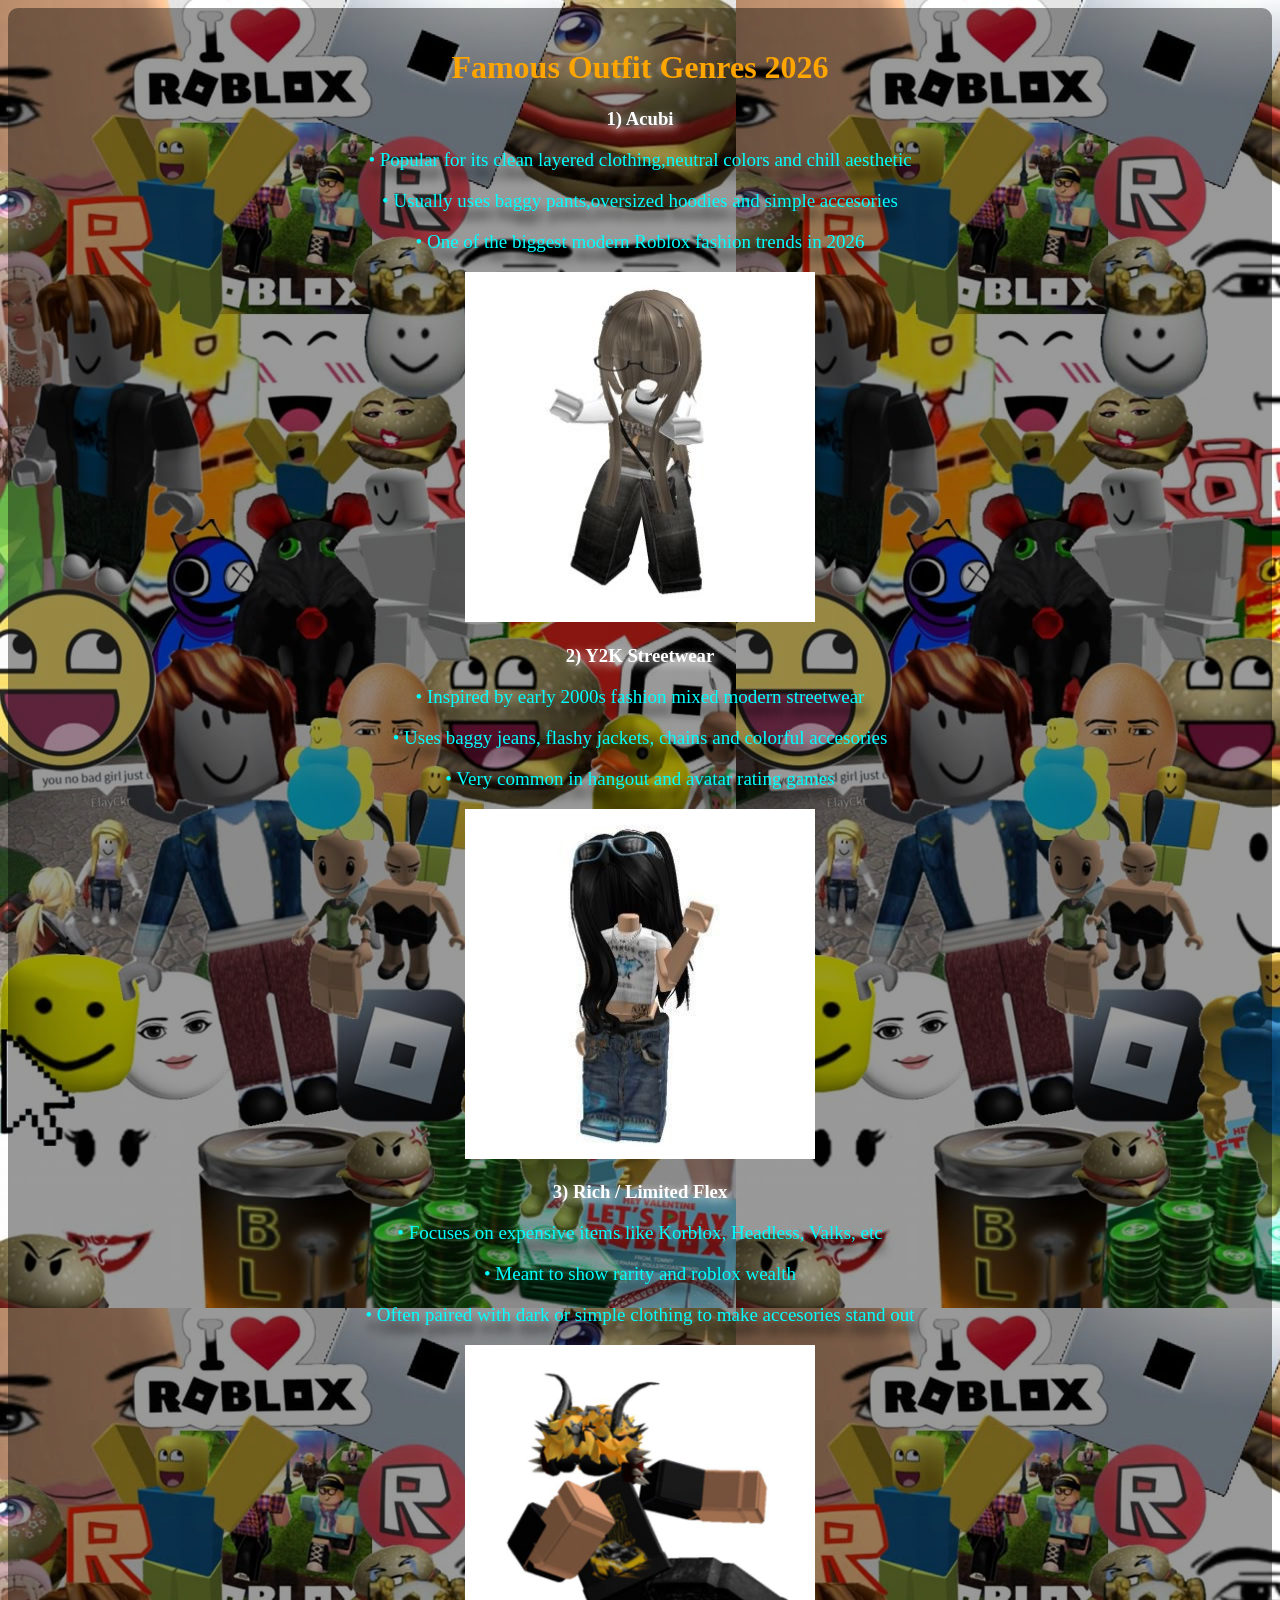
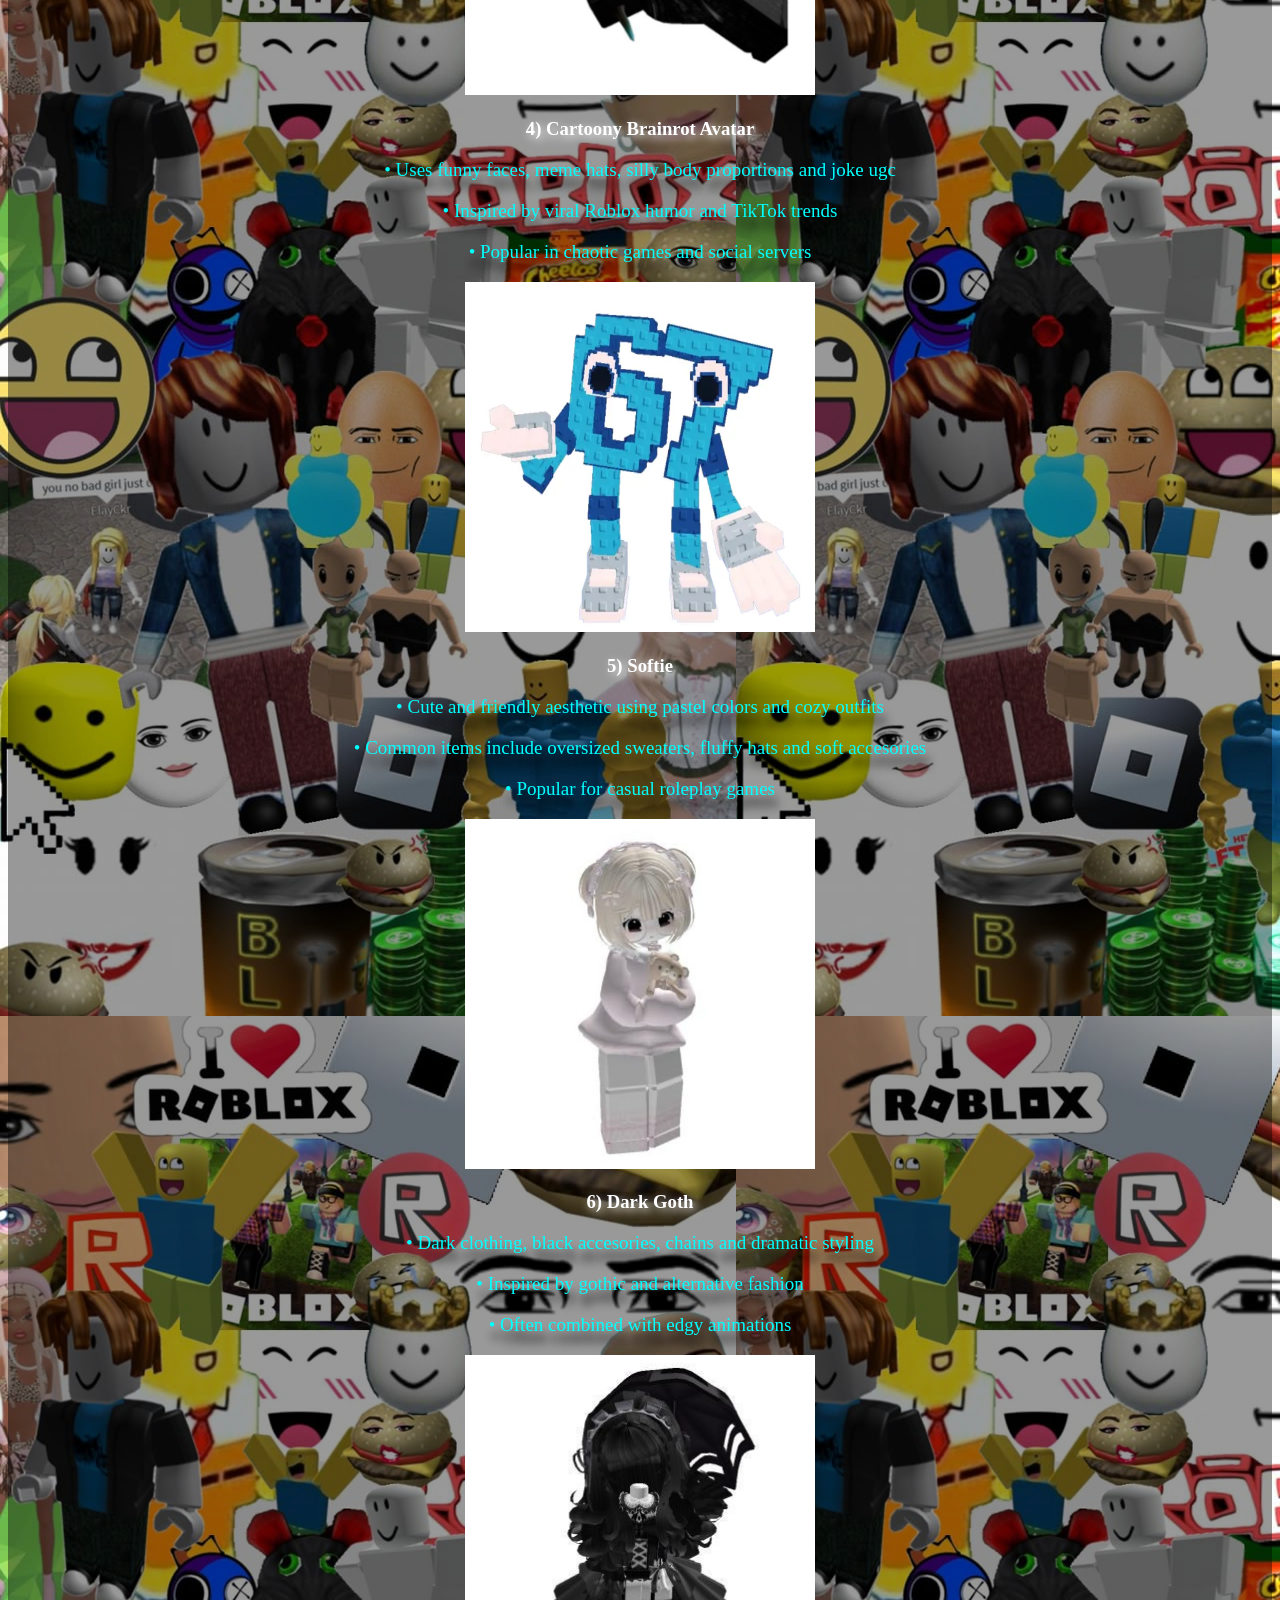
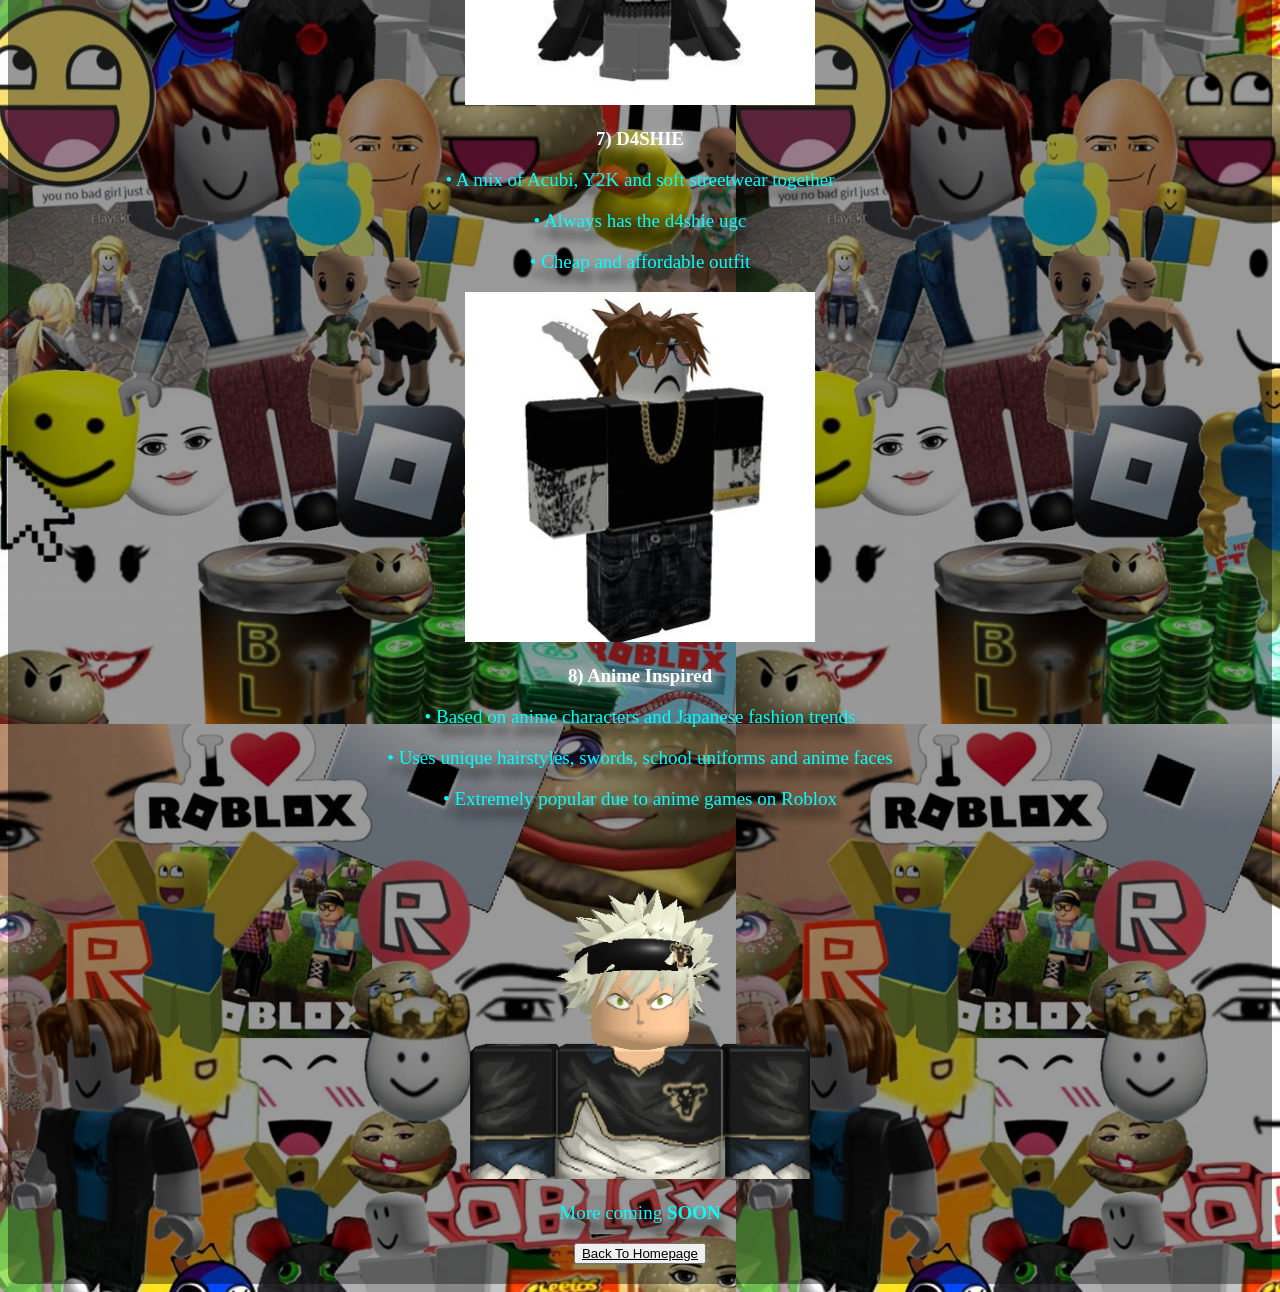
==== famous-outfits.html @ 99be2e7a "first upload" ====
<!DOCTYPE html>
<html lang="en">
<head>
    <meta charset="UTF-8">
    <meta name="viewport" content="width=device-width, initial-scale=1.0">
    <title>Famous Outfit Genres in Roblox 2026</title>
    <link rel="stylesheet" href="famous-outfits.css"
</head>
<body>
    <div class="dark-box">
    <div>
        <h1>Famous Outfit Genres 2026</h1>
    </div>

    <div>
        <h3>1) Acubi</h3>
        <p>• Popular for its clean layered clothing,neutral colors and chill aesthetic</p>
        <p>• Usually uses baggy pants,oversized hoodies and simple accesories</p>
        <p>• One of the biggest modern Roblox fashion trends in 2026</p>
        <img src="acubi.jpg" class="game-img" alt="acubi outfit" title="Acubi">
    </div>

    <div>
        <h3>
            2) Y2K Streetwear
        </h3>
        <p>• Inspired by early 2000s fashion mixed modern streetwear</p>
        <p>• Uses baggy jeans, flashy jackets, chains and colorful accesories</p>
        <p>• Very common in hangout and avatar rating games</p>
        <img src="y2k.jpg" class="game-img" alt="Y2K Streetwear" title="Y2K Streetwear">
    </div>

    <div>
        <h3>3) Rich / Limited Flex</h3>
        <p>• Focuses on expensive items like Korblox, Headless, Valks, etc</p>
        <p>• Meant to show rarity and roblox wealth</p>
        <p>• Often paired with dark or simple clothing to make accesories stand out</p>
        <img src="rich.jpg" class="game-img" alt="rich outfit" title="Rich / Limited Flex">
    </div>

    <div>
       <h3>4) Cartoony Brainrot Avatar</h3>
        <p>• Uses funny faces, meme hats, silly body proportions and joke ugc</p>
        <p>• Inspired by viral Roblox humor and TikTok trends</p>
        <p>• Popular in chaotic games and social servers</p>
        <img src="cartoony.webp" class="game-img" alt="67 Avatar" title="Cartoony Brainrot Avatar">
    </div>

    <div>
        <h3>5) Softie</h3>
        <p>• Cute and friendly aesthetic using pastel colors and cozy outfits</p>
        <p>• Common items include oversized sweaters, fluffy hats and soft accesories</p>
        <p>• Popular for casual roleplay games</p>
        <img src="softie.jpg" class="game-img" alt="softie avatar" title="Softie">

    </div>

    <div>
        <h3>6) Dark Goth</h3>
    <p>• Dark clothing, black accesories, chains and dramatic styling</p>
    <p>• Inspired by gothic and alternative fashion</p>
    <p>• Often combined with edgy animations</p>
    <img src="dark.jpg" class="game-img" alt="dark goth outfit" title="Dark Goth">
    </div>

    <div>
        <h3>7) D4SHIE</h3>
        <p>• A mix of Acubi, Y2K and soft streetwear together</p>
        <p>• Always has the d4shie ugc</p>
        <p>• Cheap and affordable outfit</p>
        <img src="dashie.jpg" class="game-img" alt="dashie avatar" title="D4SHIE">

    </div>

    <div>
        <h3>8) Anime Inspired</h3>
        <p>• Based on anime characters and Japanese fashion trends</p>
        <p>• Uses unique hairstyles, swords, school uniforms and anime faces</p>
        <p>• Extremely popular due to anime games on Roblox</p>
        <img src="anime.webp" class="game-img" alt="asta roblox avatar" title="Anime Inspired">
    </div>
    <p>More coming <b>SOON</b></p>
    <nav>
        <button><a href="index.html" target="_self" title="Go Home">Back To Homepage</a></button>
    </nav>
    </div>
</body>
</html>
---- famous-outfits.css ----
body{background-image: url(collage.jpg);
text-align: center;}
h1{color: orange;}
h3{color: cyan;}
p{color: black}
p {
  font-size: 19px;
}

.game-img {
    width: 350px;
    height: 350px;
}

 p{
    color: cyan;
    text-shadow: 3px 12px 10px black;
}

 h3{
    color: white;
    text-shadow: 3px 3px 10px white;
}


.dark-box {
    background-color: rgba(0, 0, 0, 0.4);
    padding: 20px;
    border-radius: 10px;
}

h4{
    color:greenyellow
}

a{color: black;}
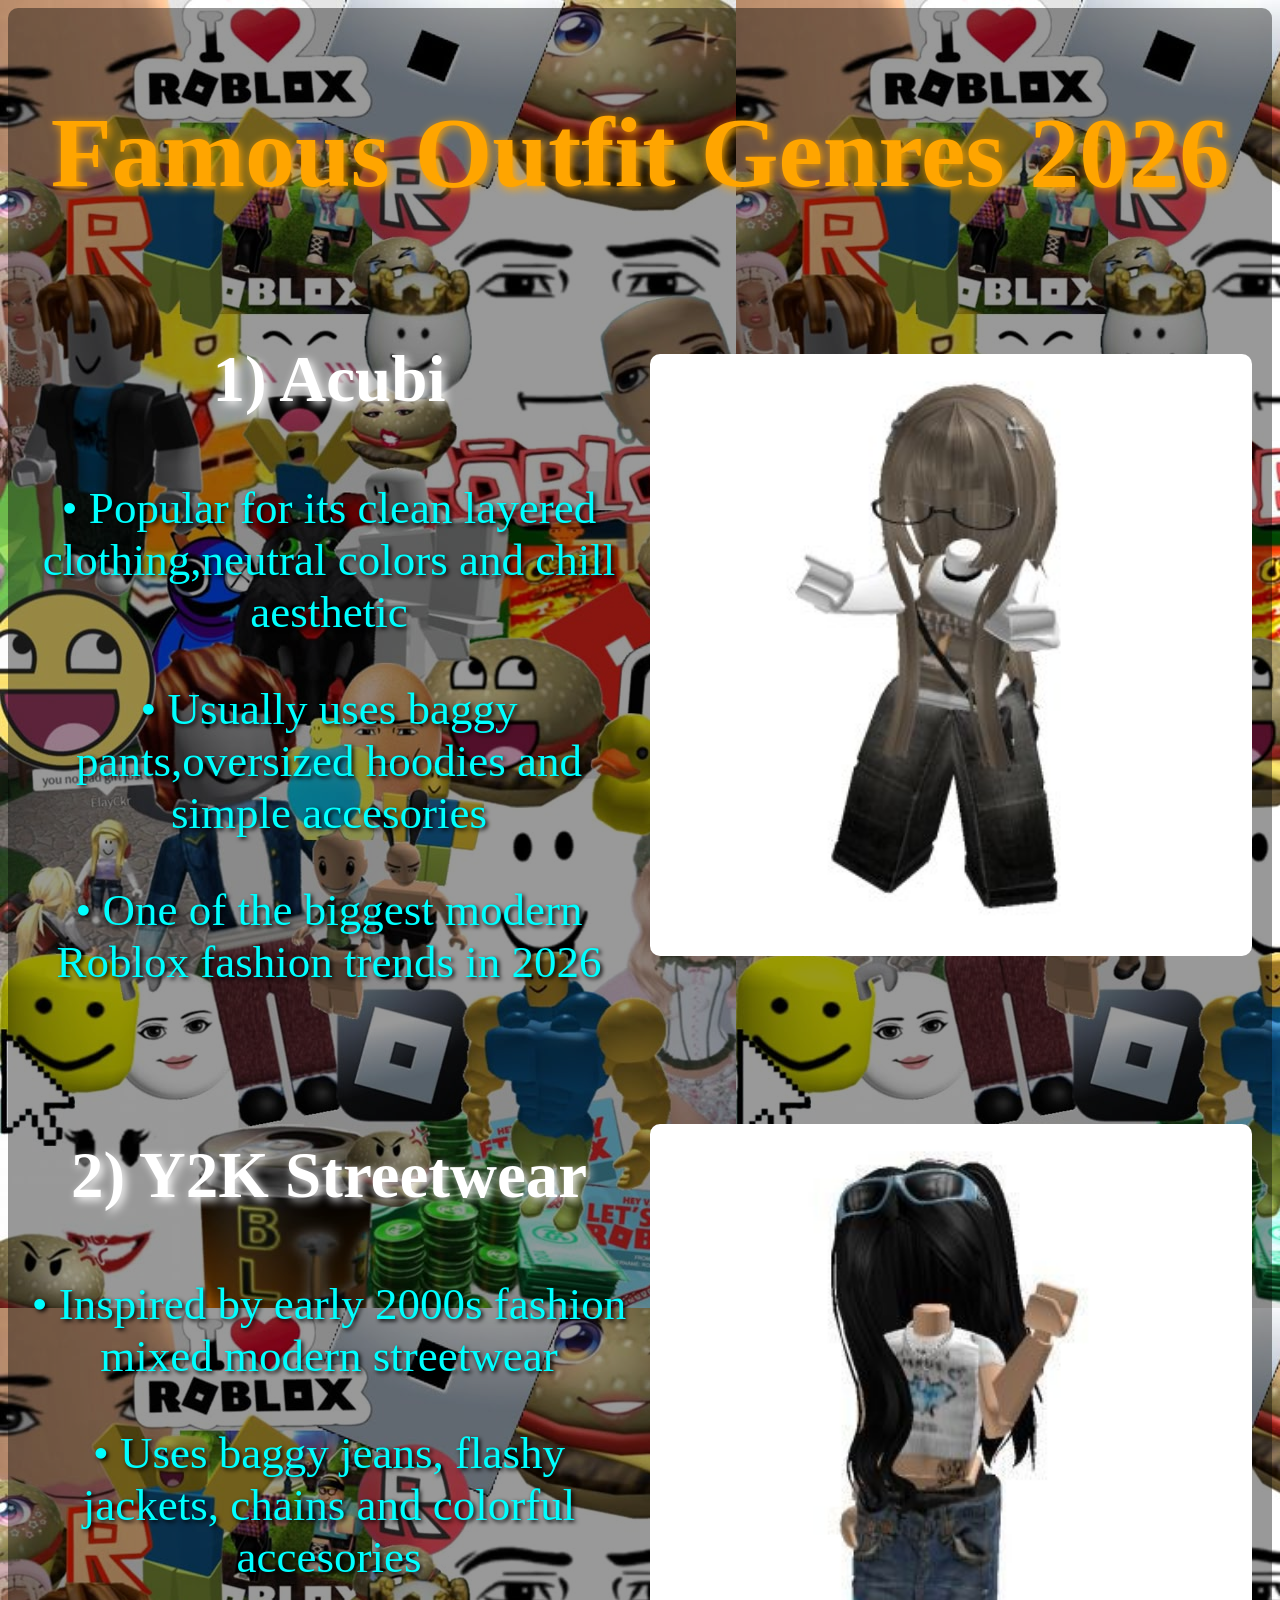
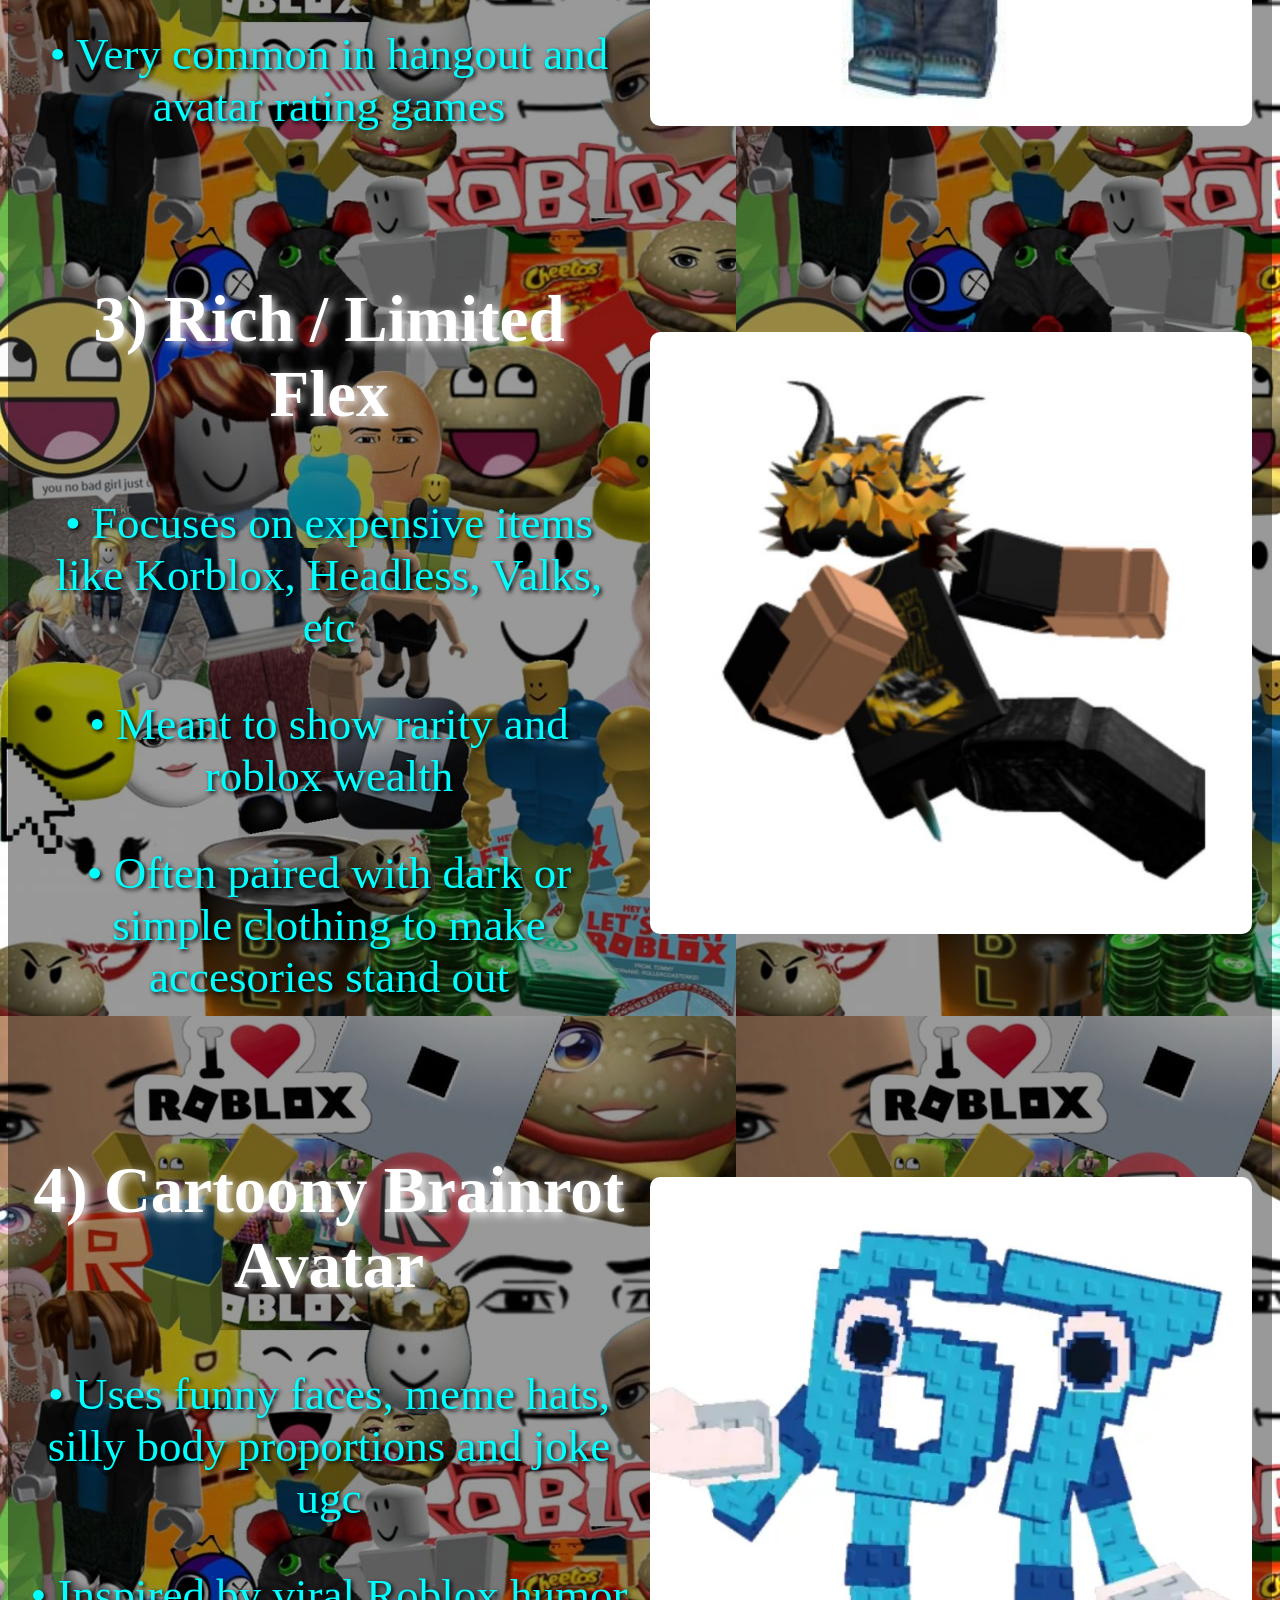
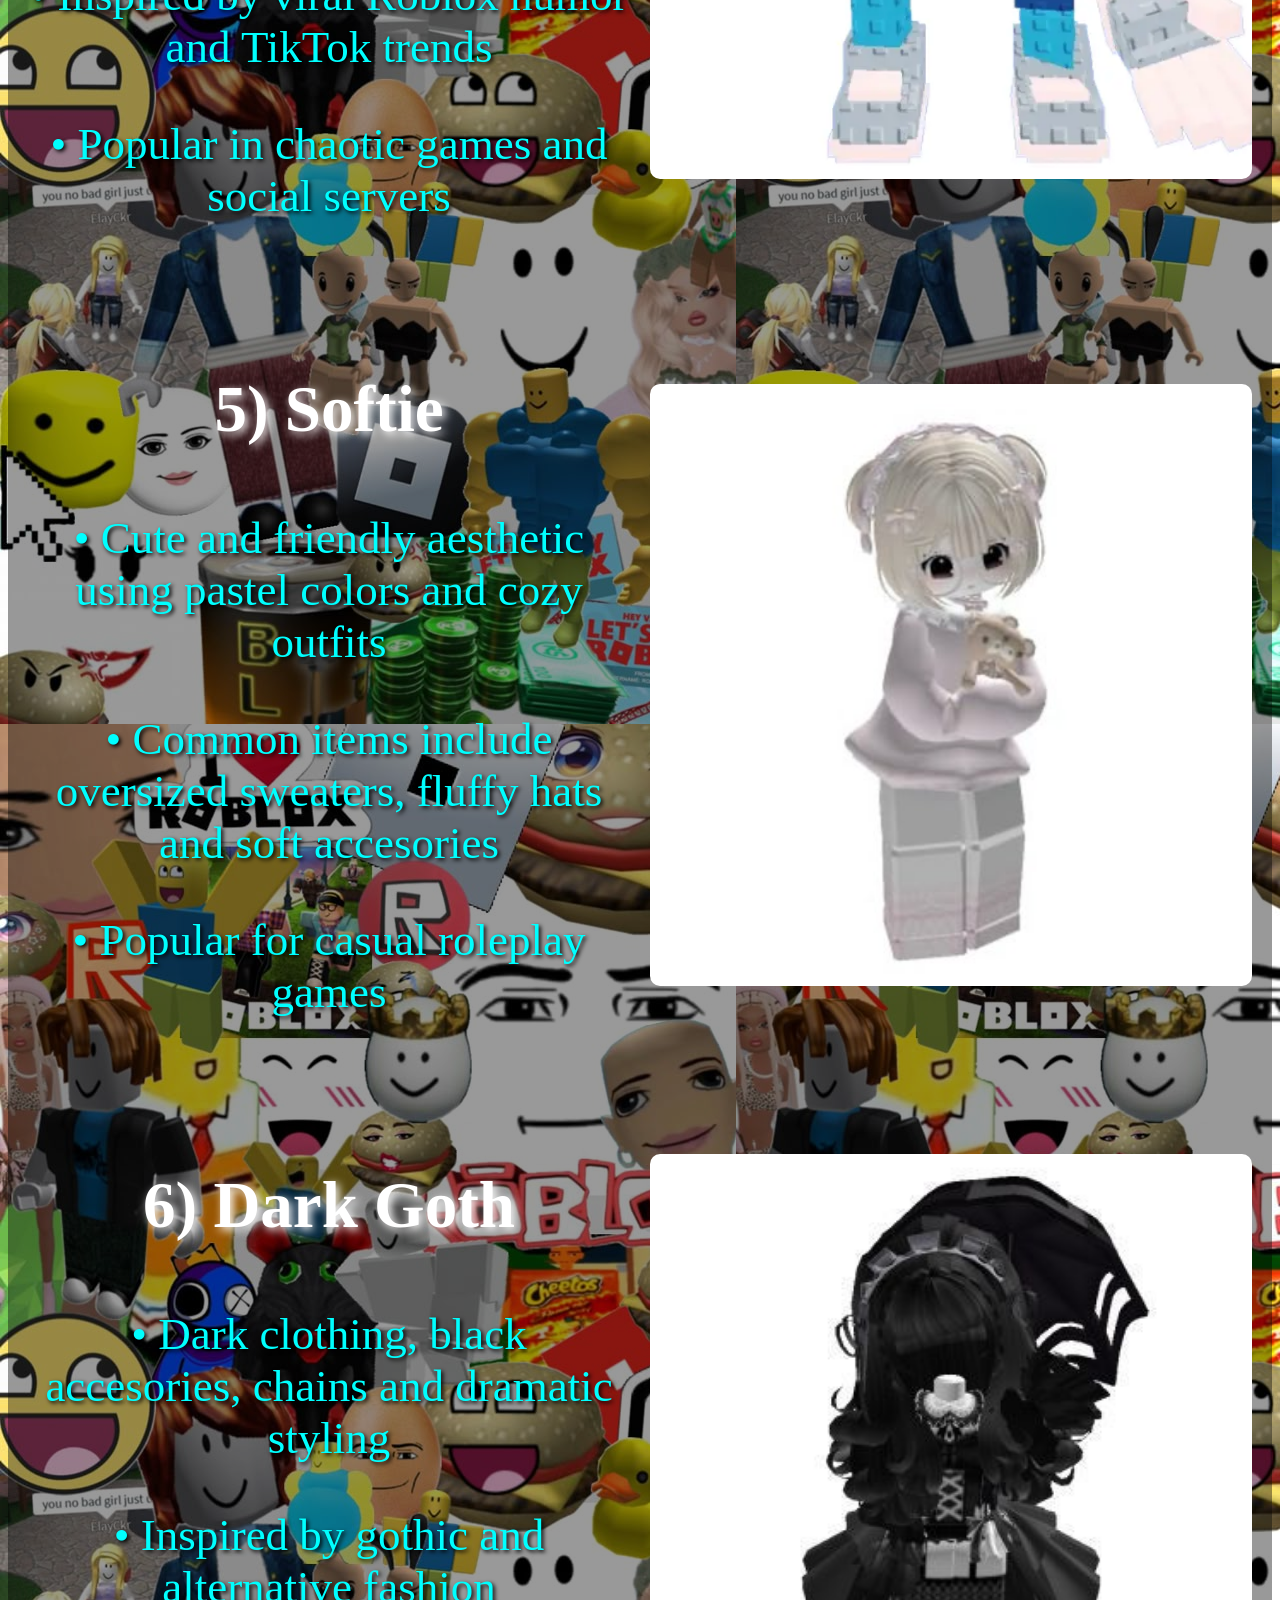
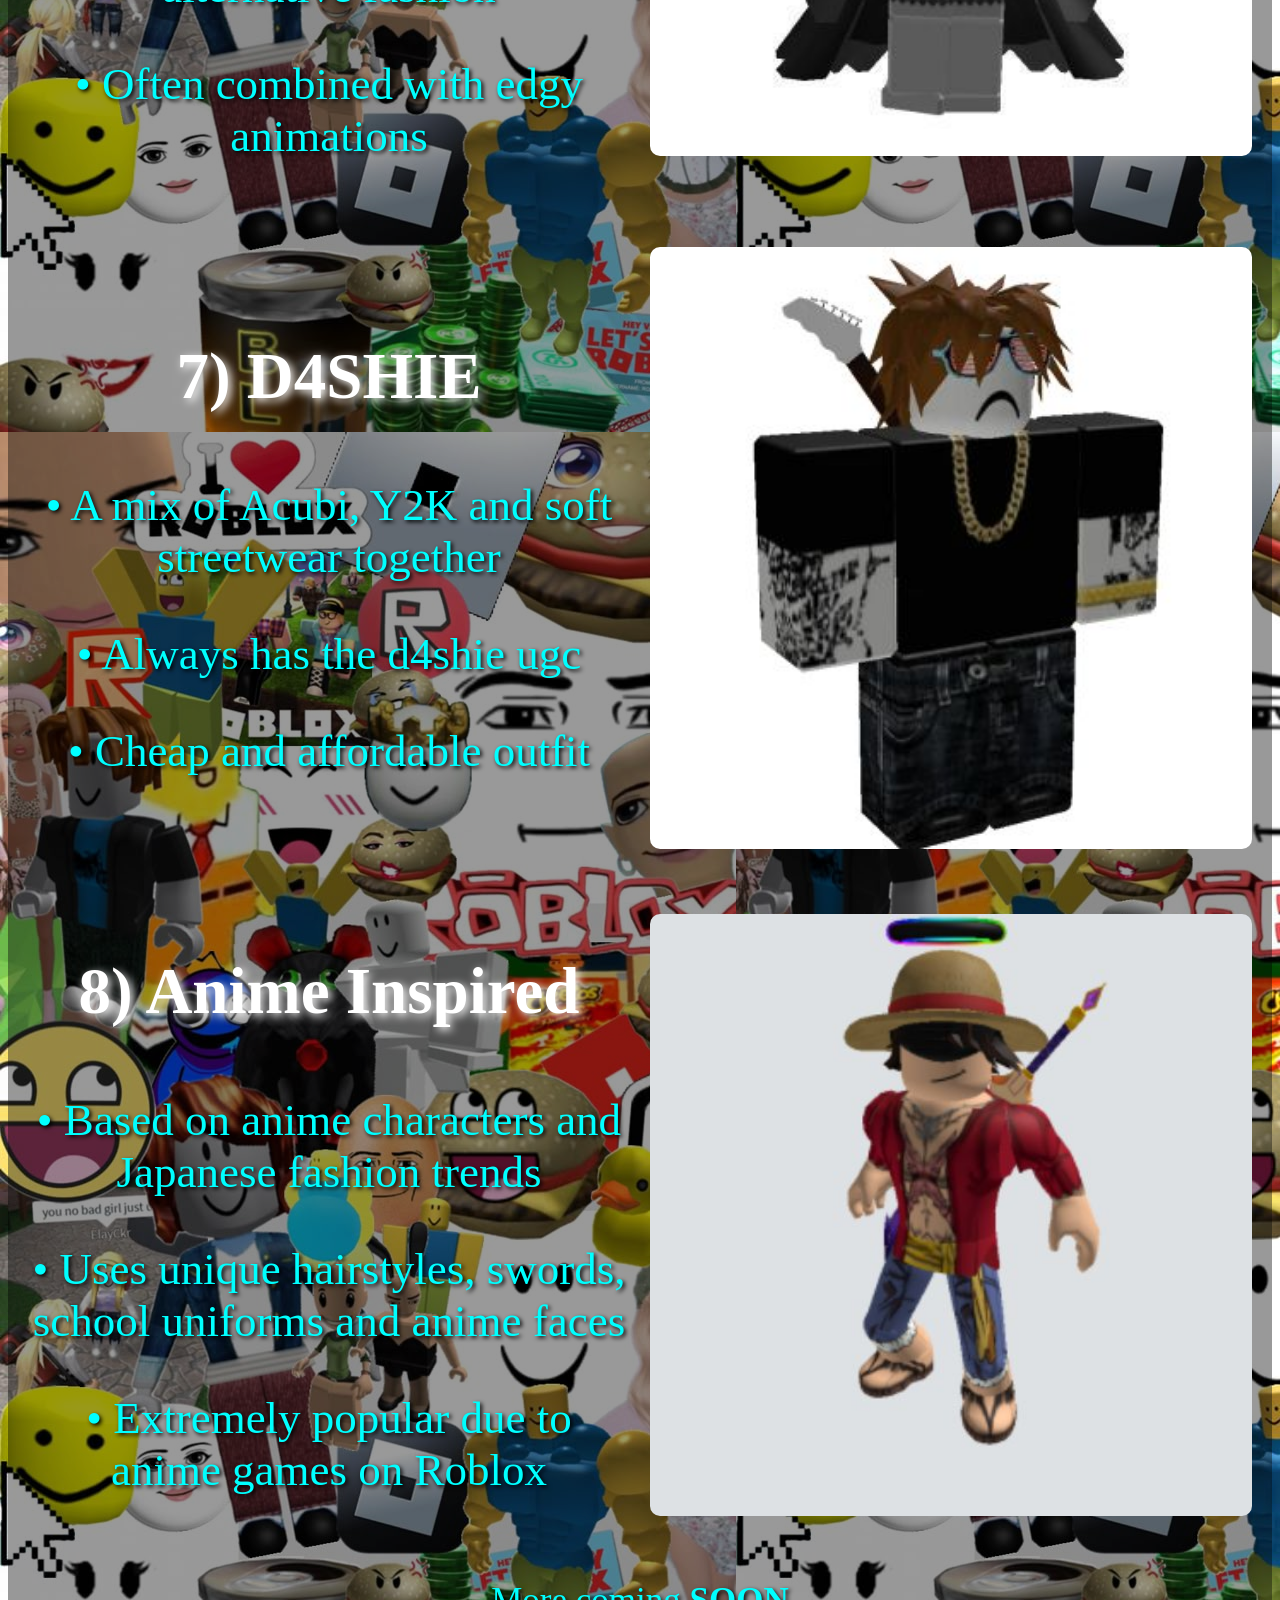
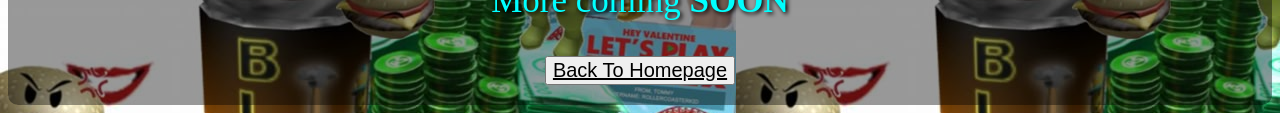
==== commit 7c600d1f: "Updated website" ====
--- a/famous-outfits.html
+++ b/famous-outfits.html
@@ -4,85 +4,126 @@
     <meta charset="UTF-8">
     <meta name="viewport" content="width=device-width, initial-scale=1.0">
     <title>Famous Outfit Genres in Roblox 2026</title>
-    <link rel="stylesheet" href="famous-outfits.css"
+    <link rel="stylesheet" href="famous-outfits.css">
 </head>
+
 <body>
-    <div class="dark-box">
-    <div>
-        <h1>Famous Outfit Genres 2026</h1>
+
+<div class="dark-box">
+
+    <h1>Famous Outfit Genres 2026</h1>
+
+    <div class="section">
+        <div class="text">
+            <h3>1) Acubi</h3>
+            <p>• Popular for its clean layered clothing,neutral colors and chill aesthetic</p>
+            <p>• Usually uses baggy pants,oversized hoodies and simple accesories</p>
+            <p>• One of the biggest modern Roblox fashion trends in 2026</p>
+        </div>
+
+        <div class="image">
+            <img src="acubi.jpg" class="game-img" alt="acubi outfit" title="Acubi">
+        </div>
     </div>
 
-    <div>
-        <h3>1) Acubi</h3>
-        <p>• Popular for its clean layered clothing,neutral colors and chill aesthetic</p>
-        <p>• Usually uses baggy pants,oversized hoodies and simple accesories</p>
-        <p>• One of the biggest modern Roblox fashion trends in 2026</p>
-        <img src="acubi.jpg" class="game-img" alt="acubi outfit" title="Acubi">
+    <div class="section">
+        <div class="text">
+            <h3>2) Y2K Streetwear</h3>
+            <p>• Inspired by early 2000s fashion mixed modern streetwear</p>
+            <p>• Uses baggy jeans, flashy jackets, chains and colorful accesories</p>
+            <p>• Very common in hangout and avatar rating games</p>
+        </div>
+
+        <div class="image">
+            <img src="y2k.jpg" class="game-img" alt="Y2K Streetwear" title="Y2K Streetwear">
+        </div>
     </div>
 
-    <div>
-        <h3>
-            2) Y2K Streetwear
-        </h3>
-        <p>• Inspired by early 2000s fashion mixed modern streetwear</p>
-        <p>• Uses baggy jeans, flashy jackets, chains and colorful accesories</p>
-        <p>• Very common in hangout and avatar rating games</p>
-        <img src="y2k.jpg" class="game-img" alt="Y2K Streetwear" title="Y2K Streetwear">
+    <div class="section">
+        <div class="text">
+            <h3>3) Rich / Limited Flex</h3>
+            <p>• Focuses on expensive items like Korblox, Headless, Valks, etc</p>
+            <p>• Meant to show rarity and roblox wealth</p>
+            <p>• Often paired with dark or simple clothing to make accesories stand out</p>
+        </div>
+
+        <div class="image">
+            <img src="rich.jpg" class="game-img" alt="rich outfit" title="Rich / Limited Flex">
+        </div>
     </div>
 
-    <div>
-        <h3>3) Rich / Limited Flex</h3>
-        <p>• Focuses on expensive items like Korblox, Headless, Valks, etc</p>
-        <p>• Meant to show rarity and roblox wealth</p>
-        <p>• Often paired with dark or simple clothing to make accesories stand out</p>
-        <img src="rich.jpg" class="game-img" alt="rich outfit" title="Rich / Limited Flex">
+    <div class="section">
+        <div class="text">
+            <h3>4) Cartoony Brainrot Avatar</h3>
+            <p>• Uses funny faces, meme hats, silly body proportions and joke ugc</p>
+            <p>• Inspired by viral Roblox humor and TikTok trends</p>
+            <p>• Popular in chaotic games and social servers</p>
+        </div>
+
+        <div class="image">
+            <img src="cartoony.webp" class="game-img" alt="67 Avatar" title="Cartoony Brainrot Avatar">
+        </div>
     </div>
 
-    <div>
-       <h3>4) Cartoony Brainrot Avatar</h3>
-        <p>• Uses funny faces, meme hats, silly body proportions and joke ugc</p>
-        <p>• Inspired by viral Roblox humor and TikTok trends</p>
-        <p>• Popular in chaotic games and social servers</p>
-        <img src="cartoony.webp" class="game-img" alt="67 Avatar" title="Cartoony Brainrot Avatar">
+    <div class="section">
+        <div class="text">
+            <h3>5) Softie</h3>
+            <p>• Cute and friendly aesthetic using pastel colors and cozy outfits</p>
+            <p>• Common items include oversized sweaters, fluffy hats and soft accesories</p>
+            <p>• Popular for casual roleplay games</p>
+        </div>
+
+        <div class="image">
+            <img src="softie.jpg" class="game-img" alt="softie avatar" title="Softie">
+        </div>
     </div>
 
-    <div>
-        <h3>5) Softie</h3>
-        <p>• Cute and friendly aesthetic using pastel colors and cozy outfits</p>
-        <p>• Common items include oversized sweaters, fluffy hats and soft accesories</p>
-        <p>• Popular for casual roleplay games</p>
-        <img src="softie.jpg" class="game-img" alt="softie avatar" title="Softie">
+    <div class="section">
+        <div class="text">
+            <h3>6) Dark Goth</h3>
+            <p>• Dark clothing, black accesories, chains and dramatic styling</p>
+            <p>• Inspired by gothic and alternative fashion</p>
+            <p>• Often combined with edgy animations</p>
+        </div>
 
+        <div class="image">
+            <img src="dark.jpg" class="game-img" alt="dark goth outfit" title="Dark Goth">
+        </div>
     </div>
 
-    <div>
-        <h3>6) Dark Goth</h3>
-    <p>• Dark clothing, black accesories, chains and dramatic styling</p>
-    <p>• Inspired by gothic and alternative fashion</p>
-    <p>• Often combined with edgy animations</p>
-    <img src="dark.jpg" class="game-img" alt="dark goth outfit" title="Dark Goth">
+    <div class="section">
+        <div class="text">
+            <h3>7) D4SHIE</h3>
+            <p>• A mix of Acubi, Y2K and soft streetwear together</p>
+            <p>• Always has the d4shie ugc</p>
+            <p>• Cheap and affordable outfit</p>
+        </div>
+
+        <div class="image">
+            <img src="dashie.jpg" class="game-img" alt="dashie avatar" title="D4SHIE">
+        </div>
     </div>
 
-    <div>
-        <h3>7) D4SHIE</h3>
-        <p>• A mix of Acubi, Y2K and soft streetwear together</p>
-        <p>• Always has the d4shie ugc</p>
-        <p>• Cheap and affordable outfit</p>
-        <img src="dashie.jpg" class="game-img" alt="dashie avatar" title="D4SHIE">
+    <div class="section">
+        <div class="text">
+            <h3>8) Anime Inspired</h3>
+            <p>• Based on anime characters and Japanese fashion trends</p>
+            <p>• Uses unique hairstyles, swords, school uniforms and anime faces</p>
+            <p>• Extremely popular due to anime games on Roblox</p>
+        </div>
 
+        <div class="image">
+            <img src="luffy.jpg" class="game-img" alt="asta roblox avatar" title="Anime Inspired">
+        </div>
     </div>
 
-    <div>
-        <h3>8) Anime Inspired</h3>
-        <p>• Based on anime characters and Japanese fashion trends</p>
-        <p>• Uses unique hairstyles, swords, school uniforms and anime faces</p>
-        <p>• Extremely popular due to anime games on Roblox</p>
-        <img src="anime.webp" class="game-img" alt="asta roblox avatar" title="Anime Inspired">
-    </div>
     <p>More coming <b>SOON</b></p>
+
     <nav>
         <button><a href="index.html" target="_self" title="Go Home">Back To Homepage</a></button>
     </nav>
-    </div>
+
+</div>
+
 </body>
 </html>
--- a/famous-outfits.css
+++ b/famous-outfits.css
@@ -1,27 +1,20 @@
-body{background-image: url(collage.jpg);
-text-align: center;}
-h1{color: orange;}
-h3{color: cyan;}
-p{color: black}
-p {
-  font-size: 19px;
+body {
+    background-image: url("collage.jpg");
+    text-align: center;
 }
 
-.game-img {
-    width: 350px;
-    height: 350px;
+h1{color: orange;
+text-shadow: 2px 2px 10px;
+font-size: 100px;}
+
+
+
+
+p {
+    color: cyan;
+    text-shadow: 2px 2px 4px black;
+    font-size: 35px;
 }
-
- p{
-    color: cyan;
-    text-shadow: 3px 12px 10px black;
-}
-
- h3{
-    color: white;
-    text-shadow: 3px 3px 10px white;
-}
-
 
 .dark-box {
     background-color: rgba(0, 0, 0, 0.4);
@@ -30,7 +23,107 @@
 }
 
 h4{
-    color:greenyellow
+    color: greenyellow;
+    font-size: 35px;
 }
 
-a{color: black;}+
+
+a{color: black;
+font-size: 20px;}
+
+.section {
+    display: flex;
+    flex-direction: column;
+    align-items: center;
+    gap: 12px; /* smaller gap */
+    margin-bottom: 20px;
+}
+
+.text h3 {
+    font-size: 65px;
+    color: white;
+    text-shadow: 3px 3px 10px;
+}
+
+.text p {
+    font-size: 45px;
+}
+
+@media (min-width: 900px) {
+
+@media (min-width: 900px) {
+
+    .section {
+        flex-direction: row;
+        justify-content: space-between;
+        align-items: center;
+        gap: 12px;
+        margin-bottom: 20px;
+    }
+
+    img {
+     width: 20%;
+      max-width: 250px;
+     aspect-ratio: 1 / 1;
+     object-fit: cover;
+    }
+
+    .text {
+        flex: 1;
+    }
+
+    .image {
+        flex: 1;
+    }
+}
+}
+
+/* MOBILE */
+@media (min-width: 900px) {
+    .section {
+        flex-direction: row;
+        align-items: center;
+        justify-content: center;
+        gap: 40px;
+    }
+
+    .image img {
+        max-width: 100%;
+    }
+}
+
+.section {
+    display: flex;
+    justify-content: space-between;
+    align-items: center;
+    gap: 20px;
+    margin-bottom: 40px;
+}
+
+.text {
+    flex: 1;
+}
+
+.image {
+    flex: 1;
+    display: flex;
+    justify-content: center;
+}
+
+.game-img {
+    width: 100%;
+    max-width: 400px;
+    min-width: 200px;
+    aspect-ratio: 1 / 1;
+    object-fit: cover;
+    border-radius: 10px;
+}
+
+/* MOBILE / HALF SCREEN FIX */
+@media (max-width: 768px) {
+    .section {
+        flex-direction: column;
+        text-align: center;
+    }
+}
